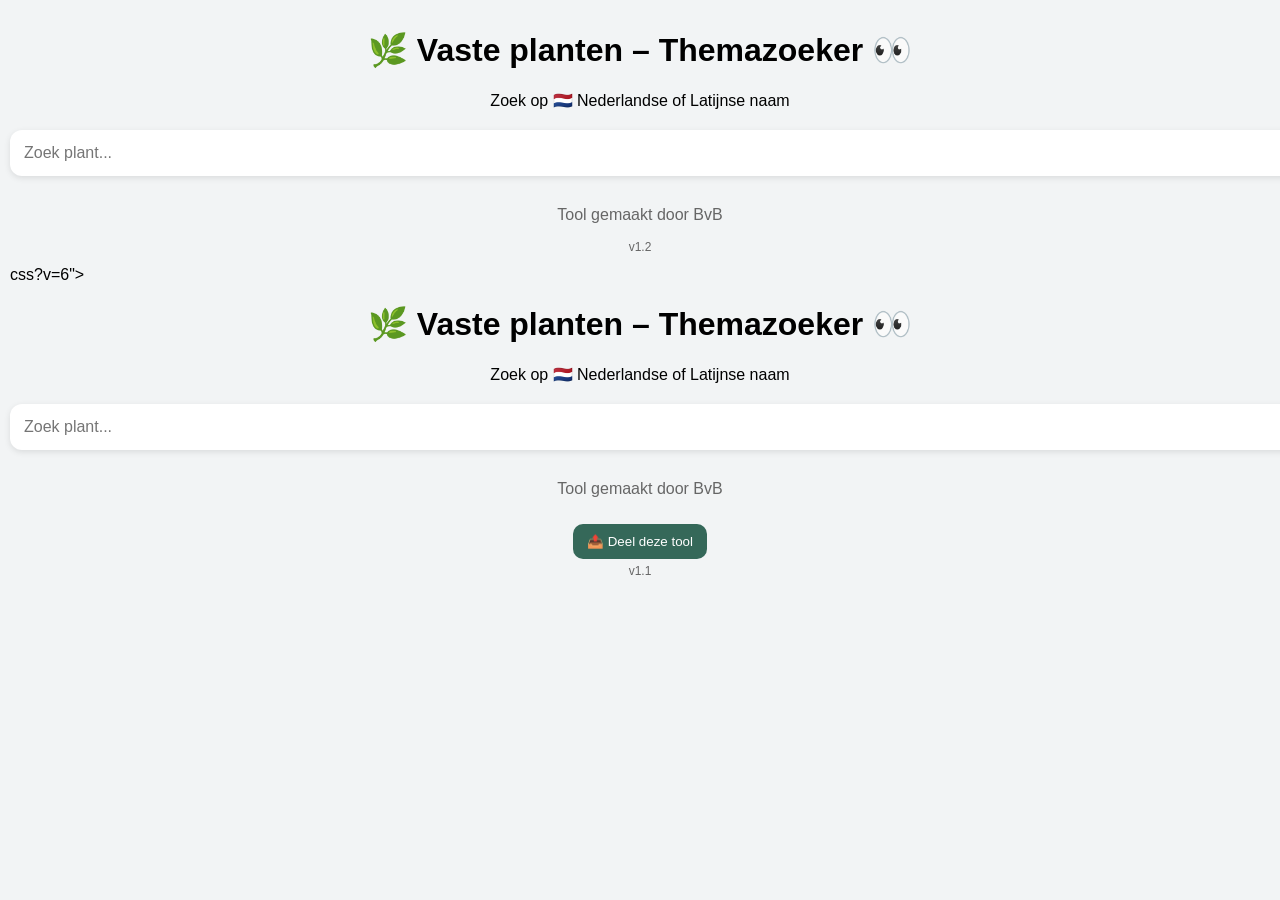
==== index.html @ 3b9ebaa4 "Update index.html for PWA and styling changes" ====
<!DOCTYPE html>
<html lang="nl">
<head>
  <meta charset="UTF-8">
  <meta name="viewport" content="width=device-width, initial-scale=1.0">
  <title>Vaste planten – Themazoeker</title>

  <link rel="stylesheet" href="style.<!DOCTYPE html>
<html lang="nl">
<head>
  <meta charset="UTF-8">
  <meta name="viewport" content="width=device-width, initial-scale=1.0">
  <title>Vaste planten – Themazoeker</title>

  <link rel="stylesheet" href="style.css?v=7">

  <!-- PWA -->
  <link rel="manifest" href="manifest.json">
  <meta name="theme-color" content="#356859">
  <link rel="apple-touch-icon" href="icon.png">
</head>

<body>

<header>
  <h1>🌿 Vaste planten – Themazoeker 👀</h1>
  <p>Zoek op 🇳🇱 Nederlandse of Latijnse naam</p>
</header>

<main>

  <div class="search-wrapper">
    <input id="searchBox" type="text" placeholder="Zoek plant..." autocomplete="off">
    <span id="clearBtn">✖</span>
  </div>

  <div id="results"></div>

  <footer class="app-footer">
    <p>Tool gemaakt door BvB</p>
    <button id="shareBtn">📤 Deel deze tool</button>
    <p class="version">v1.2</p>
  </footer>

</main>

<!-- LIGHTBOX -->
<div id="lightbox">
  <img id="lightboxImg">
</div>

<script src="script.js?v=7"></script>

<script>
if ('serviceWorker' in navigator) {
  navigator.serviceWorker.register('sw.js');
}
</script>

</body>
</html>css?v=6">

  <!-- 🔥 PWA -->
  <link rel="manifest" href="manifest.json">
  <meta name="theme-color" content="#356859">

  <!-- iOS icoon -->
  <link rel="apple-touch-icon" href="icon.png">
</head>

<body>

<header>
  <h1>🌿 Vaste planten – Themazoeker 👀</h1>
  <p>Zoek op 🇳🇱 Nederlandse of Latijnse naam</p>
</header>

<main>

  <div class="search-wrapper">
    <input id="searchBox" type="text" placeholder="Zoek plant..." autocomplete="off">
    <span id="clearBtn">✖</span>
  </div>

  <div id="results"></div>

  <footer class="app-footer">
    <p>Tool gemaakt door BvB</p>
    <button id="shareBtn">📤 Deel deze tool</button>
    <p class="version">v1.1</p>
  </footer>

</main>

<!-- LIGHTBOX -->
<div id="lightbox">
  <img id="lightboxImg">
</div>

<script src="script.js?v=6"></script>

<!-- 🔥 SERVICE WORKER -->
<script>
if ('serviceWorker' in navigator) {
  navigator.serviceWorker.register('sw.js');
}
</script>

</body>
</html>
---- style.css ----
body {
  font-family: Arial, sans-serif;
  margin: 0;
  padding: 10px;
  background: #f2f4f5;
}

/* HEADER */
header {
  text-align: center;
  margin-bottom: 20px;
}

/* SEARCH */
.search-wrapper {
  position: relative;
  margin-bottom: 15px;
}

#searchBox {
  width: 100%;
  padding: 14px;
  font-size: 16px;
  border-radius: 12px;
  border: none;
  background: #fff;
  box-shadow: 0 2px 6px rgba(0,0,0,0.1);
}

#clearBtn {
  position: absolute;
  right: 12px;
  top: 14px;
  cursor: pointer;
  display: none;
}

/* CARD MET FOTO LINKS */
.card {
  display: flex;
  gap: 15px;
  align-items: center;

  background: #ffffff;
  border-radius: 18px;
  padding: 15px;
  margin-bottom: 15px;
  box-shadow: 0 4px 12px rgba(0,0,0,0.08);
}

/* FOTO LIJST */
.card-img {
  width: 70px;
  height: 70px;
  border-radius: 12px;
  object-fit: cover;
  flex-shrink: 0;
}

/* TEKST BLOK */
.card-content {
  flex: 1;
}

/* TITELS */
.card h2 {
  margin: 0 0 4px 0;
  font-size: 18px;
}

.card p {
  margin: 0;
  color: #555;
  font-size: 14px;
}

/* THEMA (GROTER) */
.theme {
  display: inline-flex;
  align-items: center;
  gap: 6px;
  margin-top: 10px;
  padding: 10px 14px;
  border-radius: 12px;
  font-size: 15px;
  font-weight: bold;
}

/* KLEUREN */
.theme[data-theme="Bijen- en vlinderlokkers"] { background:#FEE191; }
.theme[data-theme="Bodembedekkend"] { background:#B5D99C; }
.theme[data-theme="Geurend"] { background:#FFD7E6; }
.theme[data-theme="Schaduw"] { background:#C2C9E8; }
.theme[data-theme="Specials"] { background:#C1B2FF; }
.theme[data-theme="Grassen"] { background:#B0D0D3; }
.theme[data-theme="Kruiden"] { background:#C9E0A5; }
.theme[data-theme="Wild & Inheems"] { background:#DEC089; }

/* DETAIL FOTO */
.detail-img {
  width: 100%;
  max-width: 420px;
  border-radius: 14px;
  margin-top: 15px;
}

/* BUTTON */
button {
  background: #356859;
  color: white;
  border: none;
  padding: 10px 14px;
  border-radius: 10px;
  margin-top: 10px;
  cursor: pointer;
}

/* FOOTER */
.app-footer {
  text-align: center;
  margin-top: 30px;
  color: #666;
}

.version {
  font-size: 12px;
  margin-top: 5px;
}

/* LIGHTBOX */
#lightbox {
  display: none;
  position: fixed;
  z-index: 999;
  left: 0;
  top: 0;
  width: 100%;
  height: 100%;
  background: rgba(0,0,0,0.85);
  justify-content: center;
  align-items: center;
}

#lightbox img {
  max-width: 90%;
  max-height: 90%;
  border-radius: 12px;
}
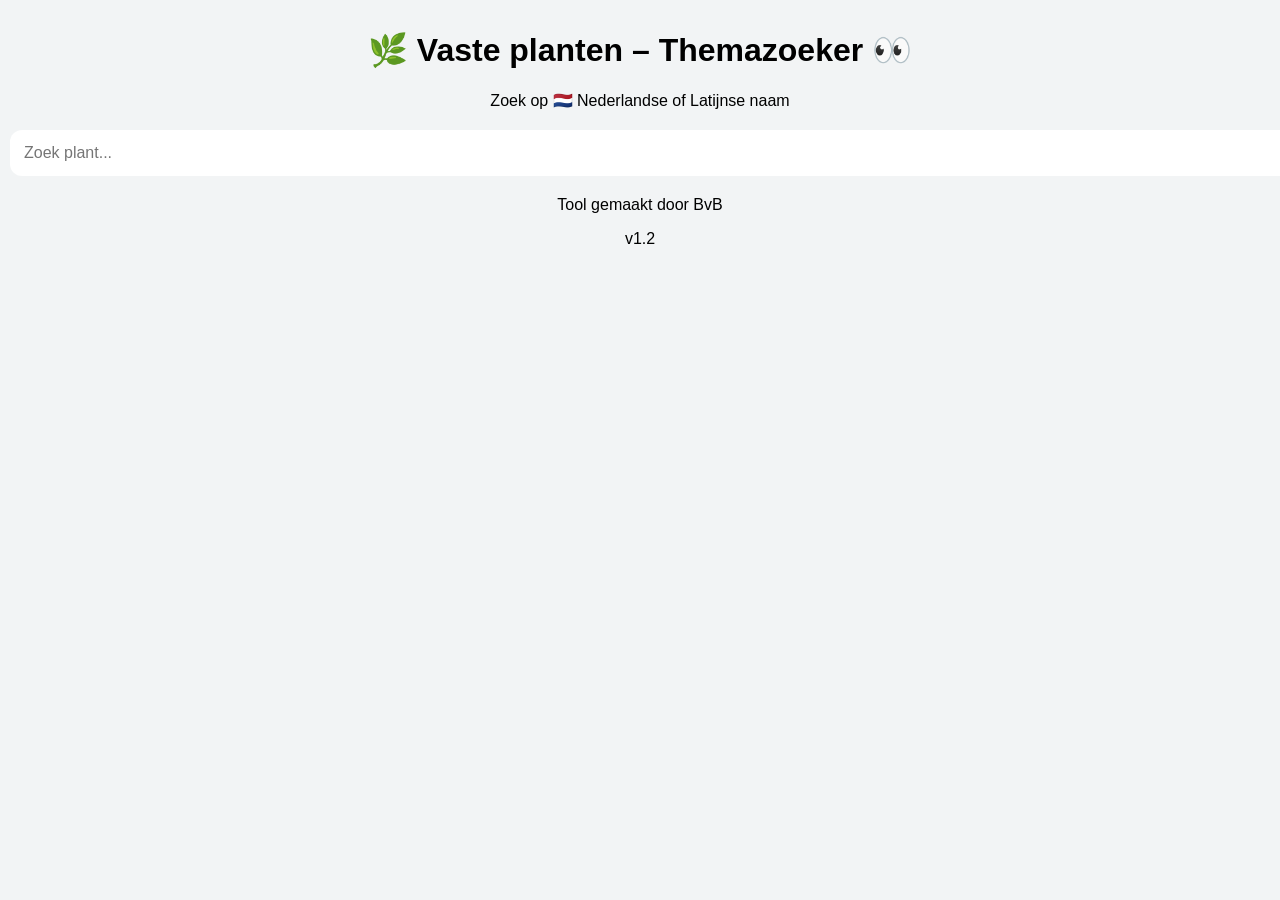
==== commit f3344923: "Fix HTML structure and remove redundant code" ====
--- a/index.html
+++ b/index.html
@@ -1,11 +1,4 @@
 <!DOCTYPE html>
-<html lang="nl">
-<head>
-  <meta charset="UTF-8">
-  <meta name="viewport" content="width=device-width, initial-scale=1.0">
-  <title>Vaste planten – Themazoeker</title>
-
-  <link rel="stylesheet" href="style.<!DOCTYPE html>
 <html lang="nl">
 <head>
   <meta charset="UTF-8">
@@ -58,53 +51,4 @@
 </script>
 
 </body>
-</html>css?v=6">
-
-  <!-- 🔥 PWA -->
-  <link rel="manifest" href="manifest.json">
-  <meta name="theme-color" content="#356859">
-
-  <!-- iOS icoon -->
-  <link rel="apple-touch-icon" href="icon.png">
-</head>
-
-<body>
-
-<header>
-  <h1>🌿 Vaste planten – Themazoeker 👀</h1>
-  <p>Zoek op 🇳🇱 Nederlandse of Latijnse naam</p>
-</header>
-
-<main>
-
-  <div class="search-wrapper">
-    <input id="searchBox" type="text" placeholder="Zoek plant..." autocomplete="off">
-    <span id="clearBtn">✖</span>
-  </div>
-
-  <div id="results"></div>
-
-  <footer class="app-footer">
-    <p>Tool gemaakt door BvB</p>
-    <button id="shareBtn">📤 Deel deze tool</button>
-    <p class="version">v1.1</p>
-  </footer>
-
-</main>
-
-<!-- LIGHTBOX -->
-<div id="lightbox">
-  <img id="lightboxImg">
-</div>
-
-<script src="script.js?v=6"></script>
-
-<!-- 🔥 SERVICE WORKER -->
-<script>
-if ('serviceWorker' in navigator) {
-  navigator.serviceWorker.register('sw.js');
-}
-</script>
-
-</body>
 </html>
--- a/style.css
+++ b/style.css
@@ -5,13 +5,11 @@
   background: #f2f4f5;
 }
 
-/* HEADER */
 header {
   text-align: center;
   margin-bottom: 20px;
 }
 
-/* SEARCH */
 .search-wrapper {
   position: relative;
   margin-bottom: 15px;
@@ -24,7 +22,6 @@
   border-radius: 12px;
   border: none;
   background: #fff;
-  box-shadow: 0 2px 6px rgba(0,0,0,0.1);
 }
 
 #clearBtn {
@@ -35,34 +32,30 @@
   display: none;
 }
 
-/* CARD MET FOTO LINKS */
+/* CARD */
 .card {
   display: flex;
   gap: 15px;
   align-items: center;
-
   background: #ffffff;
   border-radius: 18px;
   padding: 15px;
   margin-bottom: 15px;
-  box-shadow: 0 4px 12px rgba(0,0,0,0.08);
 }
 
-/* FOTO LIJST */
+/* FOTO */
 .card-img {
   width: 70px;
   height: 70px;
   border-radius: 12px;
   object-fit: cover;
-  flex-shrink: 0;
 }
 
-/* TEKST BLOK */
+/* CONTENT */
 .card-content {
   flex: 1;
 }
 
-/* TITELS */
 .card h2 {
   margin: 0 0 4px 0;
   font-size: 18px;
@@ -71,13 +64,11 @@
 .card p {
   margin: 0;
   color: #555;
-  font-size: 14px;
 }
 
-/* THEMA (GROTER) */
+/* THEMA */
 .theme {
   display: inline-flex;
-  align-items: center;
   gap: 6px;
   margin-top: 10px;
   padding: 10px 14px;
@@ -86,56 +77,29 @@
   font-weight: bold;
 }
 
-/* KLEUREN */
-.theme[data-theme="Bijen- en vlinderlokkers"] { background:#FEE191; }
-.theme[data-theme="Bodembedekkend"] { background:#B5D99C; }
-.theme[data-theme="Geurend"] { background:#FFD7E6; }
-.theme[data-theme="Schaduw"] { background:#C2C9E8; }
-.theme[data-theme="Specials"] { background:#C1B2FF; }
 .theme[data-theme="Grassen"] { background:#B0D0D3; }
 .theme[data-theme="Kruiden"] { background:#C9E0A5; }
-.theme[data-theme="Wild & Inheems"] { background:#DEC089; }
+.theme[data-theme="Schaduw"] { background:#C2C9E8; }
+.theme[data-theme="Bijen- en vlinderlokkers"] { background:#FEE191; }
 
-/* DETAIL FOTO */
+/* DETAIL */
 .detail-img {
   width: 100%;
-  max-width: 420px;
-  border-radius: 14px;
-  margin-top: 15px;
-}
-
-/* BUTTON */
-button {
-  background: #356859;
-  color: white;
-  border: none;
-  padding: 10px 14px;
-  border-radius: 10px;
+  border-radius: 12px;
   margin-top: 10px;
-  cursor: pointer;
 }
 
 /* FOOTER */
 .app-footer {
   text-align: center;
-  margin-top: 30px;
-  color: #666;
-}
-
-.version {
-  font-size: 12px;
-  margin-top: 5px;
+  margin-top: 20px;
 }
 
 /* LIGHTBOX */
 #lightbox {
   display: none;
   position: fixed;
-  z-index: 999;
-  left: 0;
-  top: 0;
-  width: 100%;
-  height: 100%;
+  inset: 0;
   background: rgba(0,0,0,0.85);
   justify-content: center;
   align-items: center;
@@ -144,5 +108,4 @@
 #lightbox img {
   max-width: 90%;
   max-height: 90%;
-  border-radius: 12px;
 }
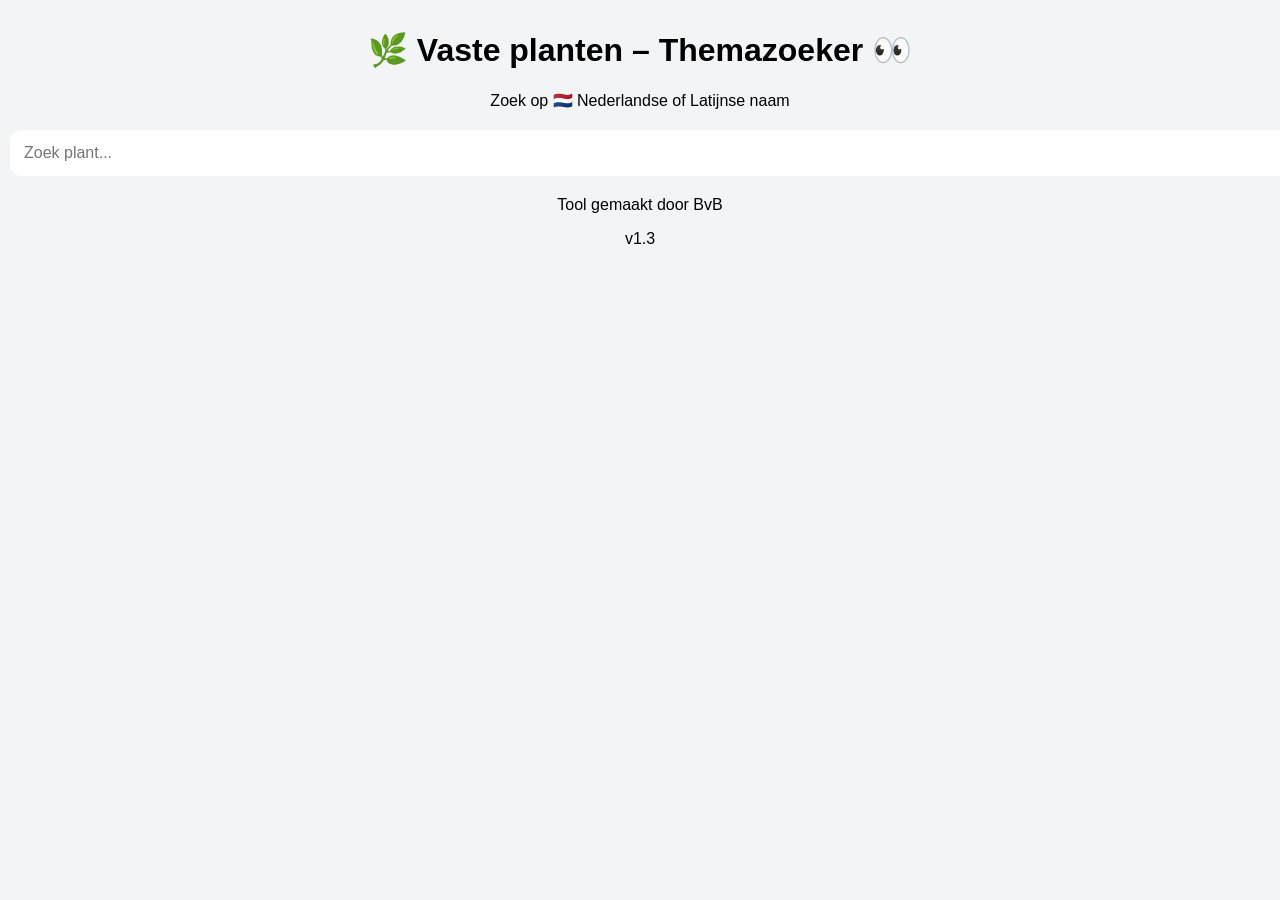
==== commit d4334100: "Update index.html" ====
--- a/index.html
+++ b/index.html
@@ -5,10 +5,10 @@
   <meta name="viewport" content="width=device-width, initial-scale=1.0">
   <title>Vaste planten – Themazoeker</title>
 
-  <link rel="stylesheet" href="style.css?v=7">
+  <link rel="stylesheet" href="style.css?v=10">
 
   <!-- PWA -->
-  <link rel="manifest" href="manifest.json">
+  <link rel="manifest" href="/hello-garden-themaviewer/manifest.json">
   <meta name="theme-color" content="#356859">
   <link rel="apple-touch-icon" href="icon.png">
 </head>
@@ -27,26 +27,32 @@
     <span id="clearBtn">✖</span>
   </div>
 
+  <div id="suggestions"></div>
   <div id="results"></div>
 
   <footer class="app-footer">
     <p>Tool gemaakt door BvB</p>
+
+    <!-- 🔥 INSTALL KNOP -->
+    <button id="installBtn" style="display:none;">📲 Installeer app</button>
+
     <button id="shareBtn">📤 Deel deze tool</button>
-    <p class="version">v1.2</p>
+    <p class="version">v1.3</p>
   </footer>
 
 </main>
 
-<!-- LIGHTBOX -->
 <div id="lightbox">
   <img id="lightboxImg">
 </div>
 
-<script src="script.js?v=7"></script>
+<script src="script.js?v=10"></script>
 
 <script>
 if ('serviceWorker' in navigator) {
-  navigator.serviceWorker.register('sw.js');
+  window.addEventListener('load', () => {
+    navigator.serviceWorker.register('/hello-garden-themaviewer/sw.js?v=4');
+  });
 }
 </script>
 
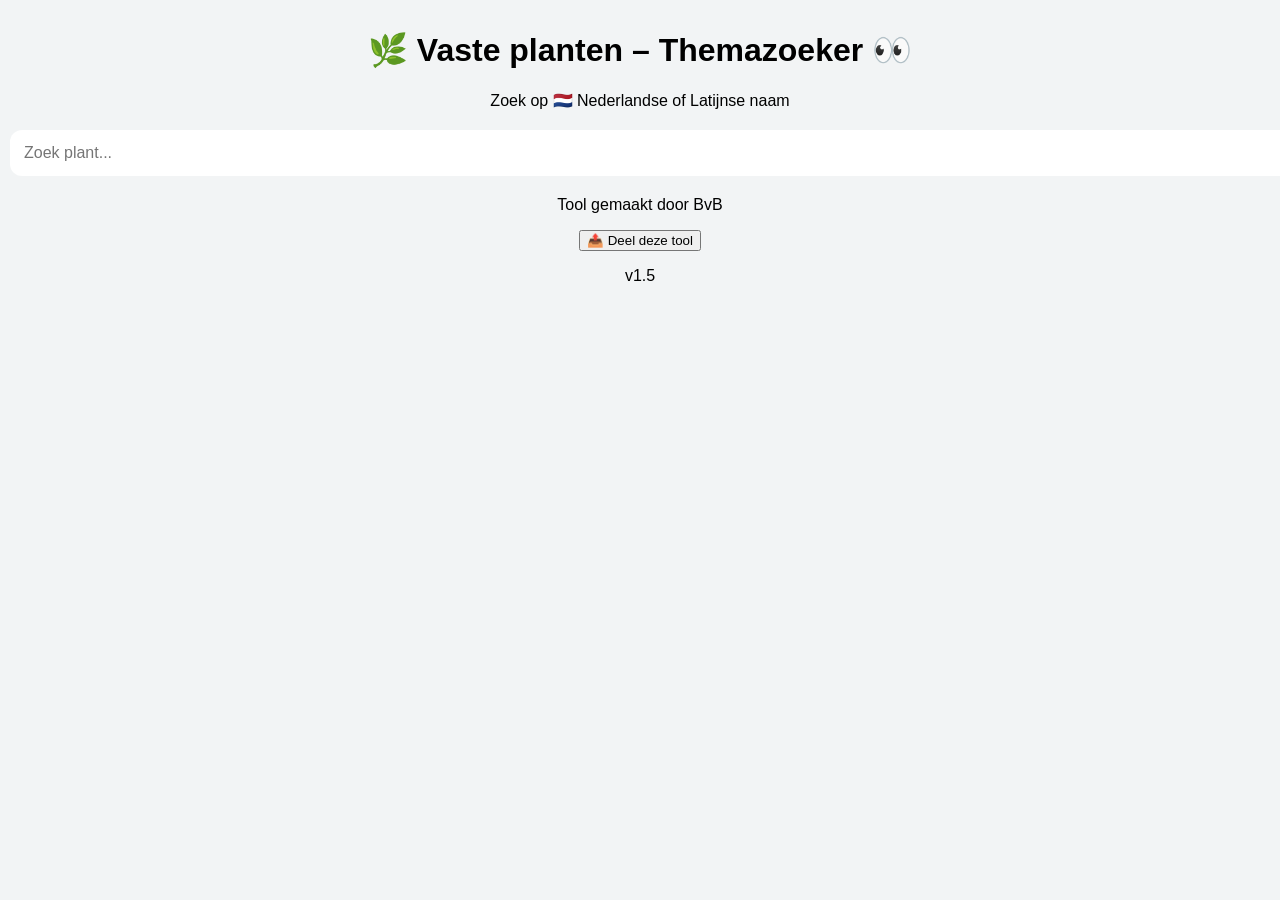
==== commit 64d93f19: "Update index.html" ====
--- a/index.html
+++ b/index.html
@@ -5,12 +5,20 @@
   <meta name="viewport" content="width=device-width, initial-scale=1.0">
   <title>Vaste planten – Themazoeker</title>
 
-  <link rel="stylesheet" href="style.css?v=10">
+  <link rel="stylesheet" href="style.css?v=13">
 
   <!-- PWA -->
   <link rel="manifest" href="/hello-garden-themaviewer/manifest.json">
   <meta name="theme-color" content="#356859">
   <link rel="apple-touch-icon" href="icon.png">
+
+  <!-- 🔥 ANDROID SHARE FIX (HEEL BELANGRIJK) -->
+  <meta property="og:title" content="🌿 Vaste planten – Themazoeker">
+  <meta property="og:description" content="Installeer planten tool">
+  <meta property="og:image" content="https://bryanvanbemmel-ui.github.io/hello-garden-themaviewer/icon.png">
+  <meta property="og:url" content="https://bryanvanbemmel-ui.github.io/hello-garden-themaviewer/">
+  <meta property="og:type" content="website">
+
 </head>
 
 <body>
@@ -33,11 +41,10 @@
   <footer class="app-footer">
     <p>Tool gemaakt door BvB</p>
 
-    <!-- 🔥 INSTALL KNOP -->
     <button id="installBtn" style="display:none;">📲 Installeer app</button>
+    <button id="shareBtn">📤 Deel deze tool</button>
 
-    <button id="shareBtn">📤 Deel deze tool</button>
-    <p class="version">v1.3</p>
+    <p class="version">v1.5</p>
   </footer>
 
 </main>
@@ -46,7 +53,7 @@
   <img id="lightboxImg">
 </div>
 
-<script src="script.js?v=10"></script>
+<script src="script.js?v=13"></script>
 
 <script>
 if ('serviceWorker' in navigator) {
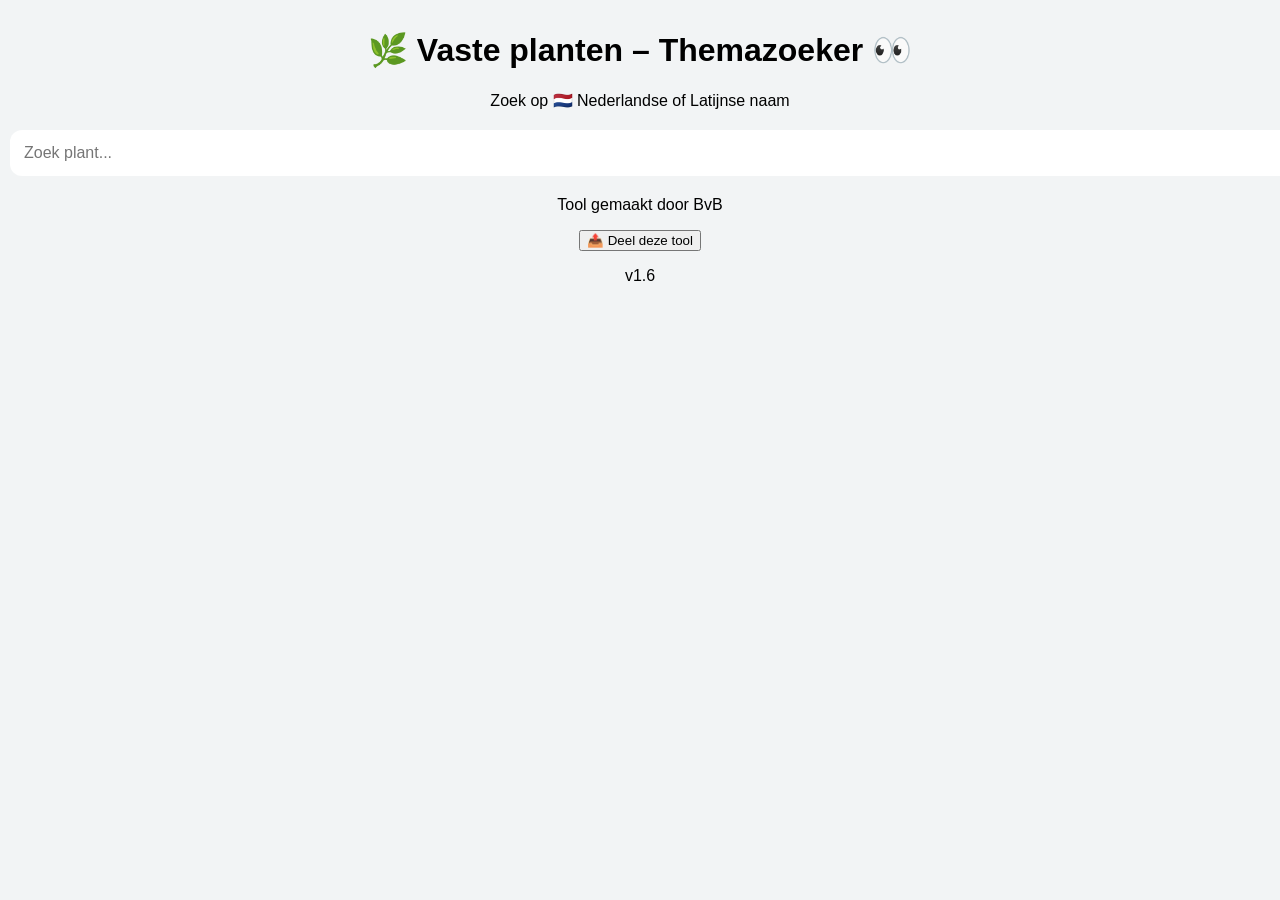
==== commit 838922e6: "Update index.html" ====
--- a/index.html
+++ b/index.html
@@ -5,20 +5,22 @@
   <meta name="viewport" content="width=device-width, initial-scale=1.0">
   <title>Vaste planten – Themazoeker</title>
 
-  <link rel="stylesheet" href="style.css?v=13">
+  <link rel="stylesheet" href="style.css?v=14">
 
   <!-- PWA -->
   <link rel="manifest" href="/hello-garden-themaviewer/manifest.json">
   <meta name="theme-color" content="#356859">
   <link rel="apple-touch-icon" href="icon.png">
 
-  <!-- 🔥 ANDROID SHARE FIX (HEEL BELANGRIJK) -->
+  <!-- 🔥 ULTRA STRAKKE SHARE -->
   <meta property="og:title" content="🌿 Vaste planten – Themazoeker">
-  <meta property="og:description" content="Installeer planten tool">
+  <meta property="og:description" content="">
   <meta property="og:image" content="https://bryanvanbemmel-ui.github.io/hello-garden-themaviewer/icon.png">
   <meta property="og:url" content="https://bryanvanbemmel-ui.github.io/hello-garden-themaviewer/">
   <meta property="og:type" content="website">
 
+  <!-- EXTRA ANDROID/WHATSAPP -->
+  <meta name="description" content="">
 </head>
 
 <body>
@@ -44,7 +46,7 @@
     <button id="installBtn" style="display:none;">📲 Installeer app</button>
     <button id="shareBtn">📤 Deel deze tool</button>
 
-    <p class="version">v1.5</p>
+    <p class="version">v1.6</p>
   </footer>
 
 </main>
@@ -53,7 +55,7 @@
   <img id="lightboxImg">
 </div>
 
-<script src="script.js?v=13"></script>
+<script src="script.js?v=14"></script>
 
 <script>
 if ('serviceWorker' in navigator) {
